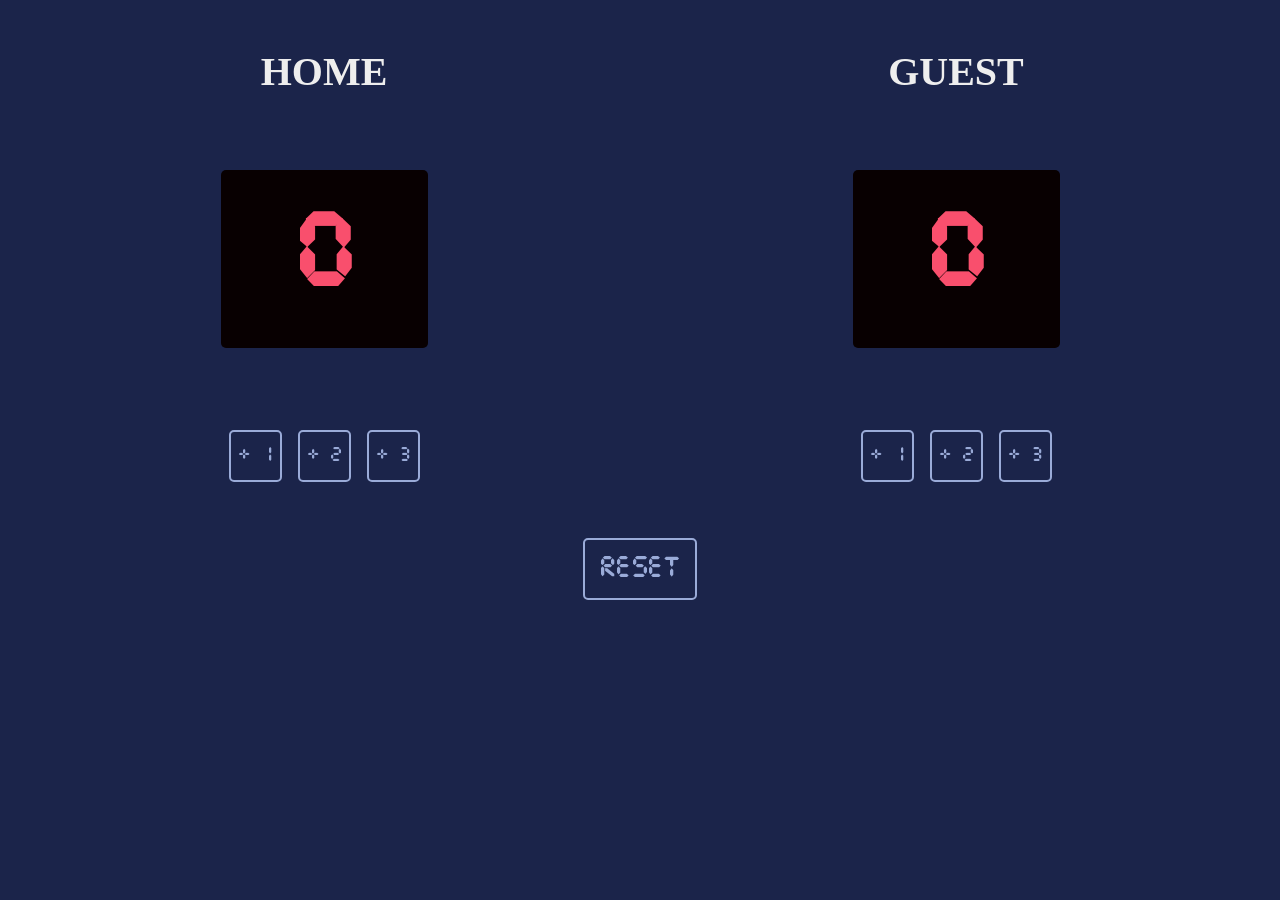
==== bbscore.html @ aa8a0bdf "Uploading basketball scoreboard files" ====
<html>
    <head>
        <link rel="stylesheet" href="bbscore.css">
    </head>
    <body>
        <div class="container">
            <div>
                <h3>HOME</h3>
                <h2 id="home-score">0</h2>
                <div class="row">
                    <button id="increase-btn" onclick="addOneHome()">+ 1</button>
                    <button id="increase-btn" onclick="addTwoHome()">+ 2</button>
                    <button id="increase-btn" onclick="addThreeHome()">+ 3</button>
                </div>
            </div>
            <div>
                <h3>GUEST</h3>
                <h2 id ="guest-score">0</h2>
                <div class="row">
                    <button id="increase-btn" onclick="addOneGuest()">+ 1</button>
                    <button id="increase-btn" onclick="addTwoGuest()">+ 2</button>
                    <button id="increase-btn" onclick="addThreeGuest()">+ 3</button>
                </div>
            </div>
        </div>
        <div class="button_aligner">
            <button id="reset-btn" onclick="reset()">RESET</button>
        </div>
        <script src="bbscore.js"></script>
    </body>
</html>
---- bbscore.css ----
body {
    background-color: #1B244A;
}

@font-face {
  font-family: Cursed Timer ULiL;
  src: url(CursedTimerUlil-Aznm.ttf);
}

h2 {
    font-family: Cursed Timer ULiL;
    font-size: 90px;
    color: #F94F6D;
    background-color: #080001;
    padding: 40px 20px 40px 20px;
    border-radius: 5px;
    text-align: center;
}

h3 {
    font-family: Verdana;
    font-size: 40px;
    font-weight: bold;
    color: #EEEEEE;
    text-align: center;
}

.container {
    display: flex;
    justify-content: space-around;
}

.row {
    display: flex;
    justify-content: space-around;
}

#increase-btn {
    font-family: Cursed Timer ULiL;
    font-size: 18px;
    padding: 14px 8px 14px 8px;
    margin: 8px;
    color: #9AABD8;
    background-color: #1B244A;
    border: 2px solid #9AABD8;
    border-radius: 5px;
}

#increase-btn:hover {
    background-color: #141a37;
    box-shadow: 2px 2px 10px black;
}

#reset-btn {
    font-family: Cursed Timer ULiL;
    font-size: 26px;
    padding: 15px;
    margin: 8px;
    color: #9AABD8;
    background-color: #1B244A;
    border: 2px solid #9AABD8;
    border-radius: 5px;
}

#reset-btn:hover {
    background-color: #141a37;
    box-shadow: 2px 2px 10px black;
}

.button_aligner {
    margin-top: 40px;
    display: flex;
    justify-content: space-around;
}
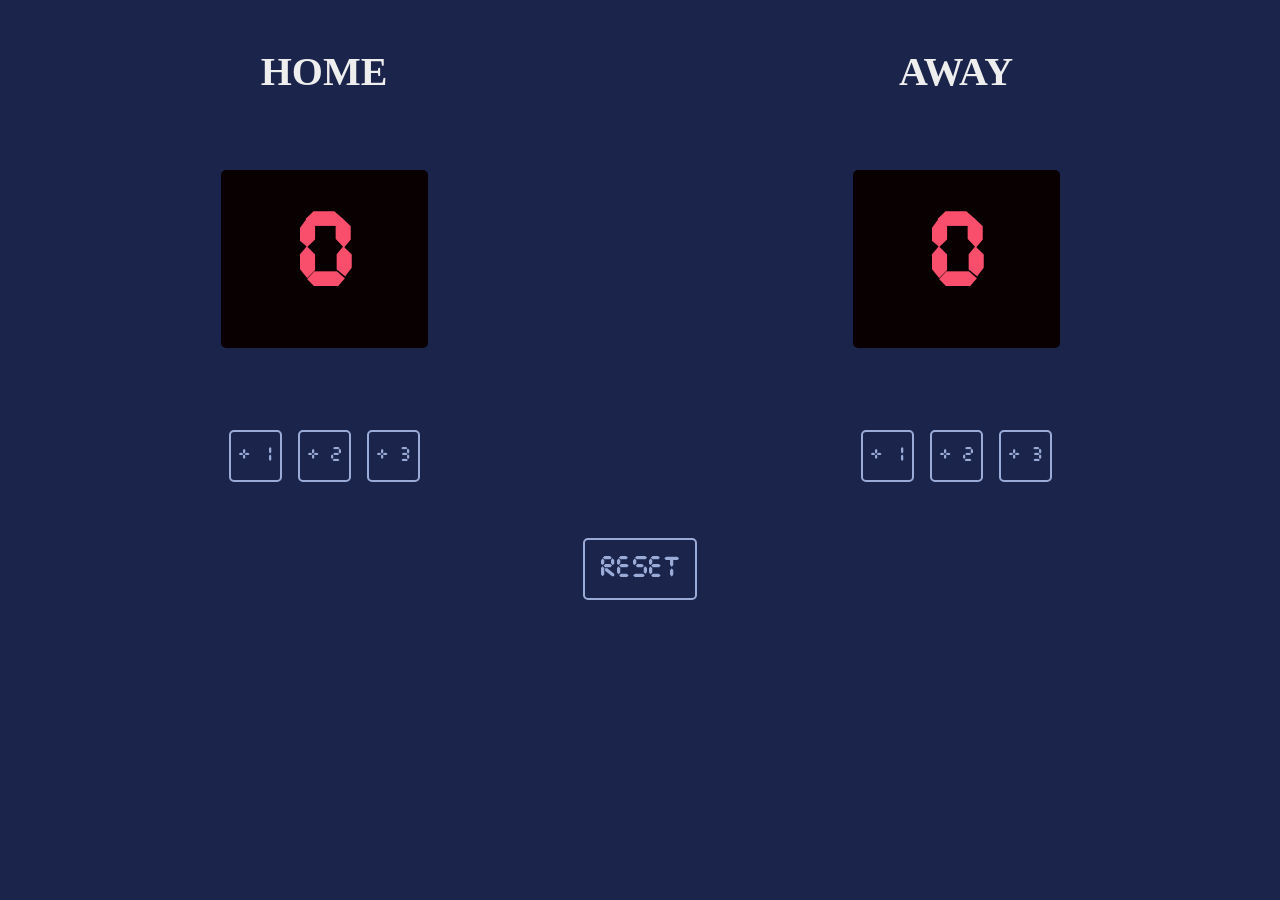
==== commit 13c103b8: "Updated "GUEST" to "AWAY"" ====
--- a/bbscore.html
+++ b/bbscore.html
@@ -14,7 +14,7 @@
                 </div>
             </div>
             <div>
-                <h3>GUEST</h3>
+                <h3>AWAY</h3>
                 <h2 id ="guest-score">0</h2>
                 <div class="row">
                     <button id="increase-btn" onclick="addOneGuest()">+ 1</button>
